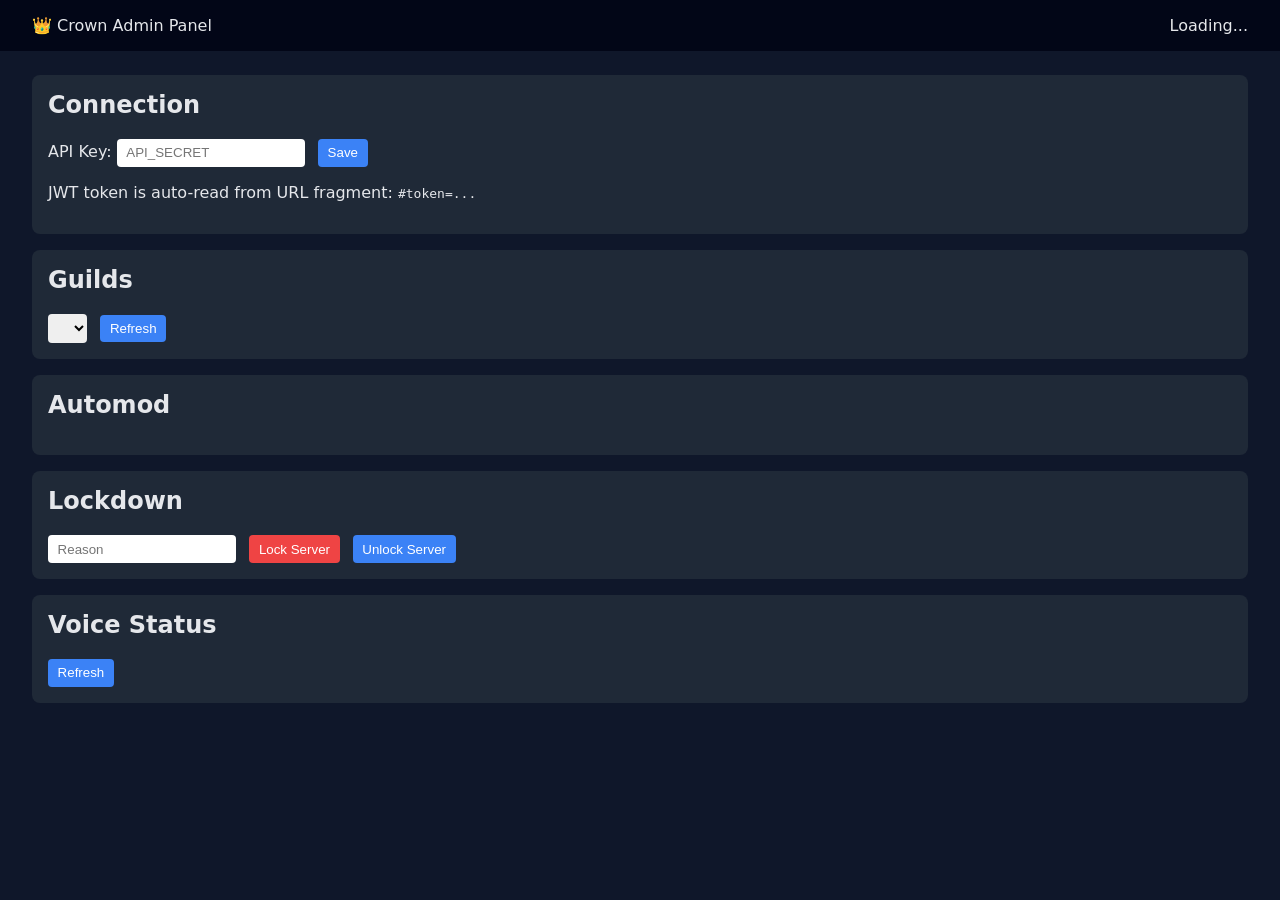
==== admin.html @ bd410d59 "Create admin.html" ====
<!DOCTYPE html>
<html lang="en">
<head>
  <meta charset="UTF-8">
  <title>Crown Admin Panel</title>
  <style>
    body { font-family: system-ui, sans-serif; background: #0f172a; color: #e5e7eb; margin: 0; }
    header { padding: 1rem 2rem; background: #020617; display: flex; justify-content: space-between; align-items: center; }
    main { padding: 1.5rem 2rem; }
    .card { background: #1f2937; padding: 1rem; border-radius: 0.5rem; margin-bottom: 1rem; }
    select, input, button { padding: 0.4rem 0.6rem; border-radius: 0.25rem; border: none; margin-right: 0.5rem; }
    button { background: #3b82f6; color: white; cursor: pointer; }
    button.danger { background: #ef4444; }
    h2 { margin-top: 0; }
  </style>
</head>
<body>
  <header>
    <div>👑 Crown Admin Panel</div>
    <div id="status">Loading...</div>
  </header>
  <main>
    <div class="card">
      <h2>Connection</h2>
      <div>
        <label>API Key:</label>
        <input id="apiKey" type="password" placeholder="API_SECRET">
        <button id="saveApiKey">Save</button>
      </div>
      <p>JWT token is auto-read from URL fragment: <code>#token=...</code></p>
    </div>

    <div class="card">
      <h2>Guilds</h2>
      <select id="guildSelect"></select>
      <button id="refreshGuilds">Refresh</button>
      <div id="guildInfo"></div>
    </div>

    <div class="card">
      <h2>Automod</h2>
      <div id="automodForm"></div>
    </div>

    <div class="card">
      <h2>Lockdown</h2>
      <input id="lockReason" placeholder="Reason">
      <button class="danger" id="lockBtn">Lock Server</button>
      <button id="unlockBtn">Unlock Server</button>
      <div id="lockResult"></div>
    </div>

    <div class="card">
      <h2>Voice Status</h2>
      <button id="voiceRefresh">Refresh</button>
      <div id="voiceStatus"></div>
    </div>
  </main>

  <script src="admin.js"></script>
</body>
</html>
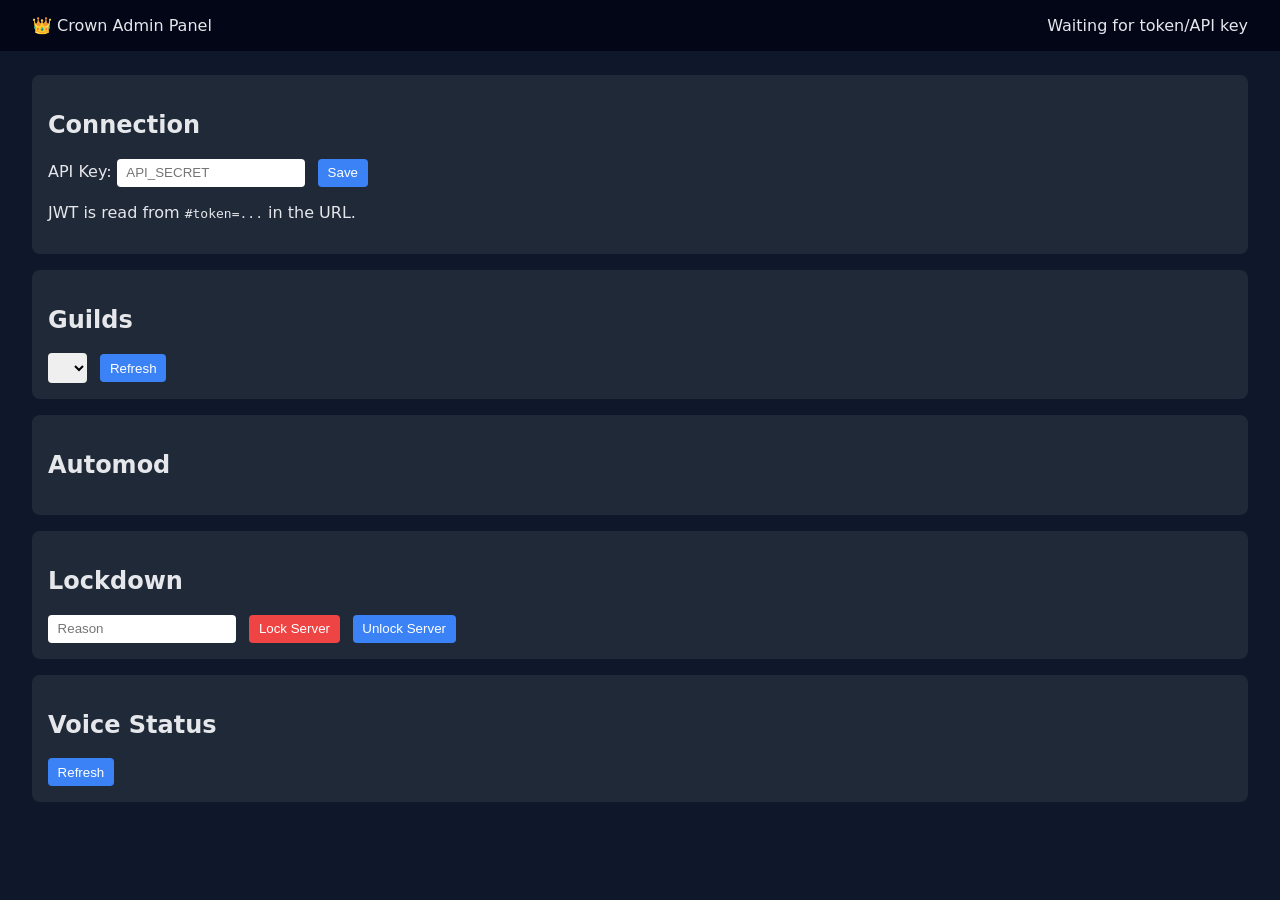
==== commit 23fef657: "Update admin.html" ====
--- a/admin.html
+++ b/admin.html
@@ -4,14 +4,13 @@
   <meta charset="UTF-8">
   <title>Crown Admin Panel</title>
   <style>
-    body { font-family: system-ui, sans-serif; background: #0f172a; color: #e5e7eb; margin: 0; }
-    header { padding: 1rem 2rem; background: #020617; display: flex; justify-content: space-between; align-items: center; }
-    main { padding: 1.5rem 2rem; }
-    .card { background: #1f2937; padding: 1rem; border-radius: 0.5rem; margin-bottom: 1rem; }
-    select, input, button { padding: 0.4rem 0.6rem; border-radius: 0.25rem; border: none; margin-right: 0.5rem; }
-    button { background: #3b82f6; color: white; cursor: pointer; }
-    button.danger { background: #ef4444; }
-    h2 { margin-top: 0; }
+    body { font-family: system-ui, sans-serif; background:#0f172a; color:#e5e7eb; margin:0; }
+    header { padding:1rem 2rem; background:#020617; display:flex; justify-content:space-between; }
+    main { padding:1.5rem 2rem; }
+    .card { background:#1f2937; padding:1rem; border-radius:0.5rem; margin-bottom:1rem; }
+    select,input,button { padding:0.4rem 0.6rem; border-radius:0.25rem; border:none; margin-right:0.5rem; }
+    button { background:#3b82f6; color:white; cursor:pointer; }
+    button.danger { background:#ef4444; }
   </style>
 </head>
 <body>
@@ -22,12 +21,10 @@
   <main>
     <div class="card">
       <h2>Connection</h2>
-      <div>
-        <label>API Key:</label>
-        <input id="apiKey" type="password" placeholder="API_SECRET">
-        <button id="saveApiKey">Save</button>
-      </div>
-      <p>JWT token is auto-read from URL fragment: <code>#token=...</code></p>
+      <label>API Key:</label>
+      <input id="apiKey" type="password" placeholder="API_SECRET">
+      <button id="saveApiKey">Save</button>
+      <p>JWT is read from <code>#token=...</code> in the URL.</p>
     </div>
 
     <div class="card">
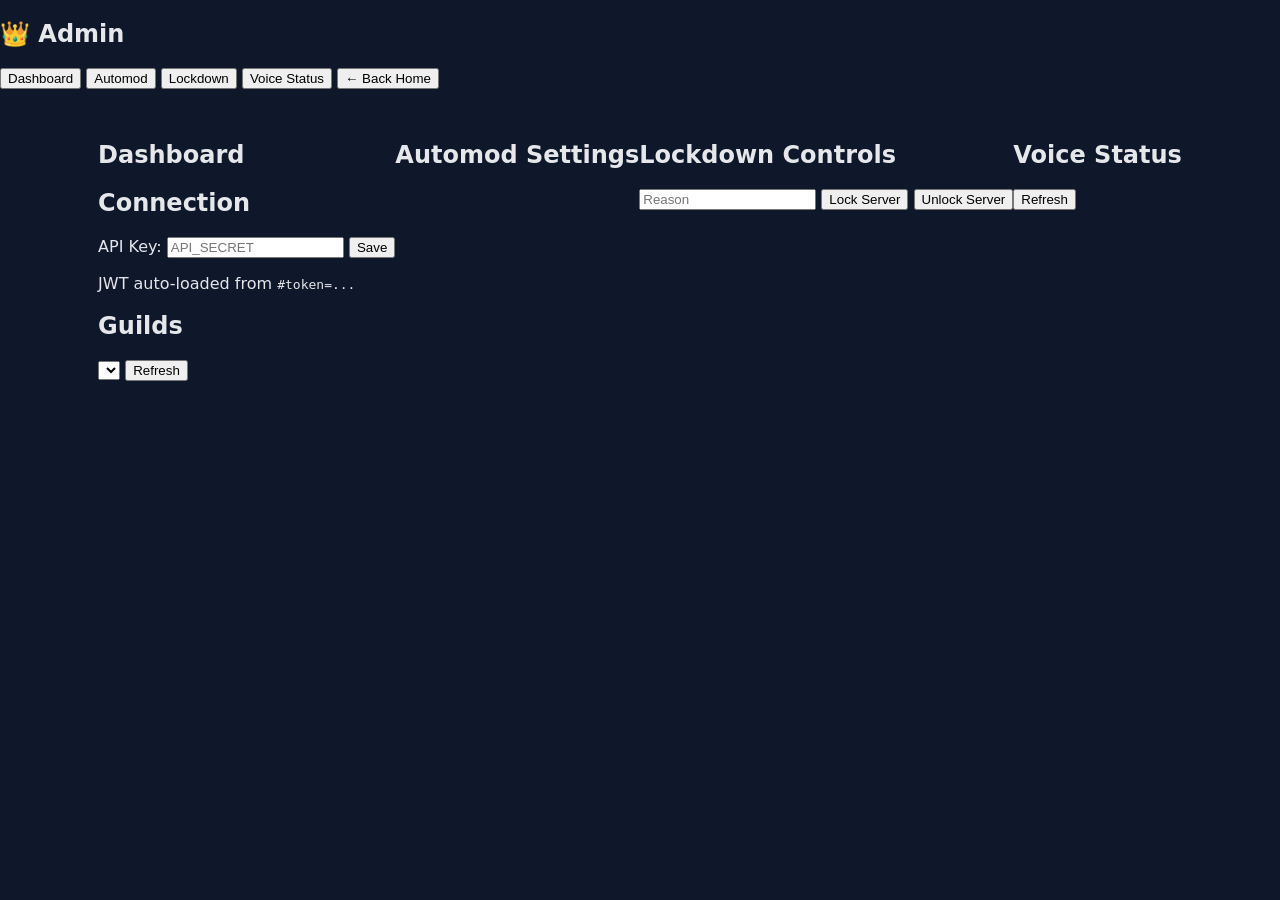
==== commit d53c69cd: "Update admin.html" ====
--- a/admin.html
+++ b/admin.html
@@ -3,55 +3,65 @@
 <head>
   <meta charset="UTF-8">
   <title>Crown Admin Panel</title>
-  <style>
-    body { font-family: system-ui, sans-serif; background:#0f172a; color:#e5e7eb; margin:0; }
-    header { padding:1rem 2rem; background:#020617; display:flex; justify-content:space-between; }
-    main { padding:1.5rem 2rem; }
-    .card { background:#1f2937; padding:1rem; border-radius:0.5rem; margin-bottom:1rem; }
-    select,input,button { padding:0.4rem 0.6rem; border-radius:0.25rem; border:none; margin-right:0.5rem; }
-    button { background:#3b82f6; color:white; cursor:pointer; }
-    button.danger { background:#ef4444; }
-  </style>
+  <link rel="stylesheet" href="style.css">
 </head>
-<body>
-  <header>
-    <div>👑 Crown Admin Panel</div>
-    <div id="status">Loading...</div>
-  </header>
-  <main>
-    <div class="card">
-      <h2>Connection</h2>
-      <label>API Key:</label>
-      <input id="apiKey" type="password" placeholder="API_SECRET">
-      <button id="saveApiKey">Save</button>
-      <p>JWT is read from <code>#token=...</code> in the URL.</p>
-    </div>
+<body class="admin-body">
 
-    <div class="card">
-      <h2>Guilds</h2>
-      <select id="guildSelect"></select>
-      <button id="refreshGuilds">Refresh</button>
-      <div id="guildInfo"></div>
-    </div>
+  <aside class="sidebar">
+    <h2>👑 Admin</h2>
+    <button class="nav-btn" onclick="showPage('dashboard')">Dashboard</button>
+    <button class="nav-btn" onclick="showPage('automod')">Automod</button>
+    <button class="nav-btn" onclick="showPage('lockdown')">Lockdown</button>
+    <button class="nav-btn" onclick="showPage('voice')">Voice Status</button>
+    <button class="nav-btn" onclick="window.location.href='/'">← Back Home</button>
+  </aside>
 
-    <div class="card">
-      <h2>Automod</h2>
-      <div id="automodForm"></div>
-    </div>
+  <main class="admin-main">
 
-    <div class="card">
-      <h2>Lockdown</h2>
-      <input id="lockReason" placeholder="Reason">
-      <button class="danger" id="lockBtn">Lock Server</button>
-      <button id="unlockBtn">Unlock Server</button>
-      <div id="lockResult"></div>
-    </div>
+    <!-- Connection -->
+    <section id="dashboard" class="page active">
+      <h1>Dashboard</h1>
 
-    <div class="card">
-      <h2>Voice Status</h2>
+      <div class="card">
+        <h2>Connection</h2>
+        <label>API Key:</label>
+        <input id="apiKey" type="password" placeholder="API_SECRET">
+        <button id="saveApiKey">Save</button>
+        <p>JWT auto-loaded from <code>#token=...</code></p>
+      </div>
+
+      <div class="card">
+        <h2>Guilds</h2>
+        <select id="guildSelect"></select>
+        <button id="refreshGuilds">Refresh</button>
+        <div id="guildInfo"></div>
+      </div>
+    </section>
+
+    <!-- Automod -->
+    <section id="automod" class="page">
+      <h1>Automod Settings</h1>
+      <div class="card" id="automodForm"></div>
+    </section>
+
+    <!-- Lockdown -->
+    <section id="lockdown" class="page">
+      <h1>Lockdown Controls</h1>
+      <div class="card">
+        <input id="lockReason" placeholder="Reason">
+        <button class="danger" id="lockBtn">Lock Server</button>
+        <button id="unlockBtn">Unlock Server</button>
+        <div id="lockResult"></div>
+      </div>
+    </section>
+
+    <!-- Voice -->
+    <section id="voice" class="page">
+      <h1>Voice Status</h1>
       <button id="voiceRefresh">Refresh</button>
-      <div id="voiceStatus"></div>
-    </div>
+      <div id="voiceStatus" class="card"></div>
+    </section>
+
   </main>
 
   <script src="admin.js"></script>
--- a/style.css
+++ b/style.css
@@ -0,0 +1,54 @@
+body {
+  margin: 0;
+  font-family: system-ui, sans-serif;
+  background: #0f172a;
+  color: #e5e7eb;
+}
+
+header {
+  background: #020617;
+  padding: 1.5rem;
+  text-align: center;
+  font-size: 1.8rem;
+  font-weight: bold;
+}
+
+main {
+  padding: 2rem;
+  display: flex;
+  justify-content: center;
+}
+
+.hero {
+  text-align: center;
+  max-width: 600px;
+}
+
+.buttons {
+  margin-top: 2rem;
+  display: flex;
+  justify-content: center;
+  gap: 1rem;
+}
+
+.btn {
+  background: #3b82f6;
+  color: white;
+  padding: 0.8rem 1.4rem;
+  border-radius: 0.4rem;
+  text-decoration: none;
+  font-size: 1rem;
+  transition: 0.2s;
+}
+
+.btn:hover {
+  background: #2563eb;
+}
+
+.btn.secondary {
+  background: #1f2937;
+}
+
+.btn.secondary:hover {
+  background: #374151;
+}
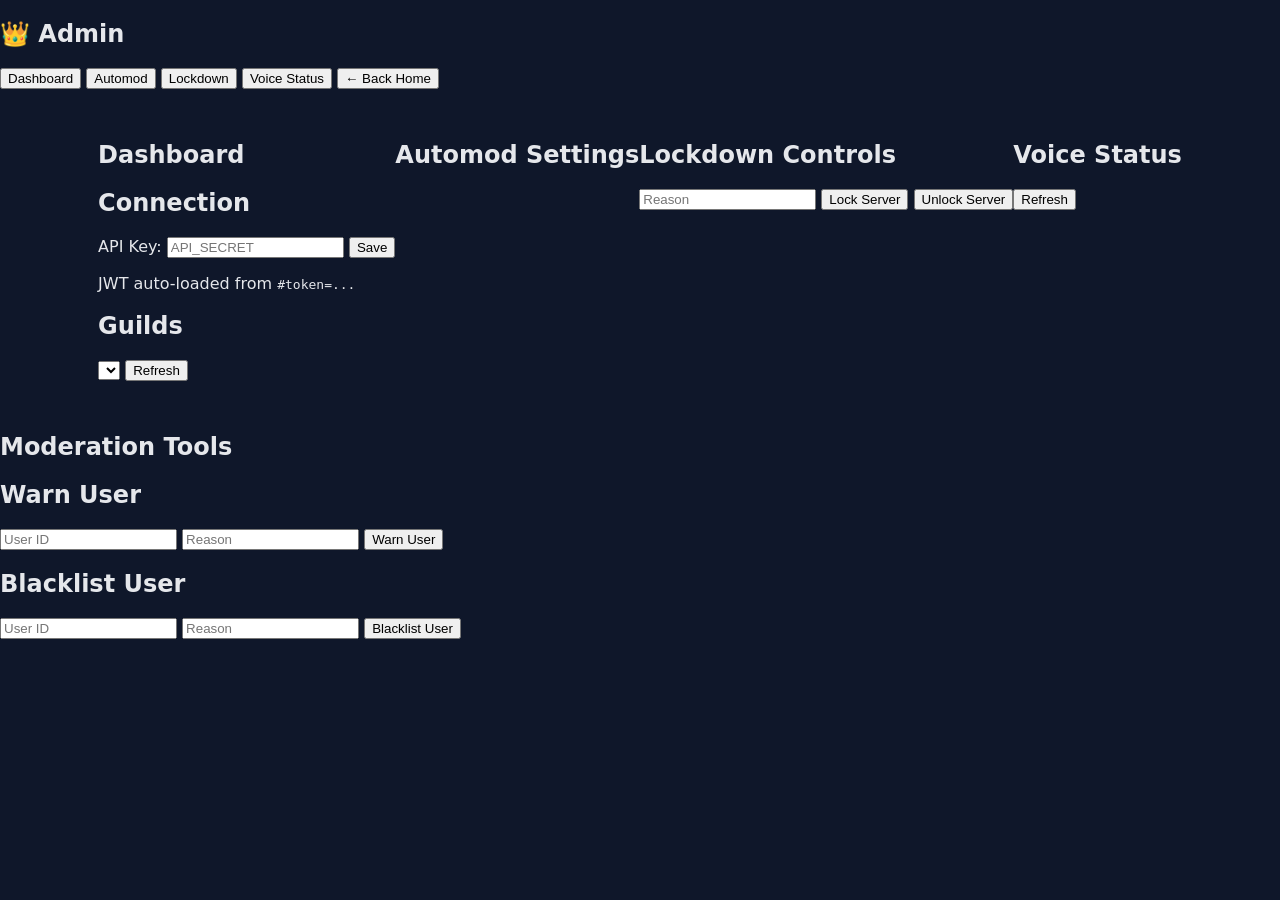
==== commit 165cc2bf: "Update admin.html" ====
--- a/admin.html
+++ b/admin.html
@@ -67,3 +67,25 @@
   <script src="admin.js"></script>
 </body>
 </html>
+
+<!-- Moderation -->
+<section id="moderation" class="page">
+  <h1>Moderation Tools</h1>
+
+  <div class="card">
+    <h2>Warn User</h2>
+    <input id="warnUserId" placeholder="User ID">
+    <input id="warnReason" placeholder="Reason">
+    <button id="warnBtn">Warn User</button>
+    <div id="warnResult"></div>
+  </div>
+
+  <div class="card">
+    <h2>Blacklist User</h2>
+    <input id="blacklistUserId" placeholder="User ID">
+    <input id="blacklistReason" placeholder="Reason">
+    <button id="blacklistBtn">Blacklist User</button>
+    <div id="blacklistResult"></div>
+  </div>
+</section>
+
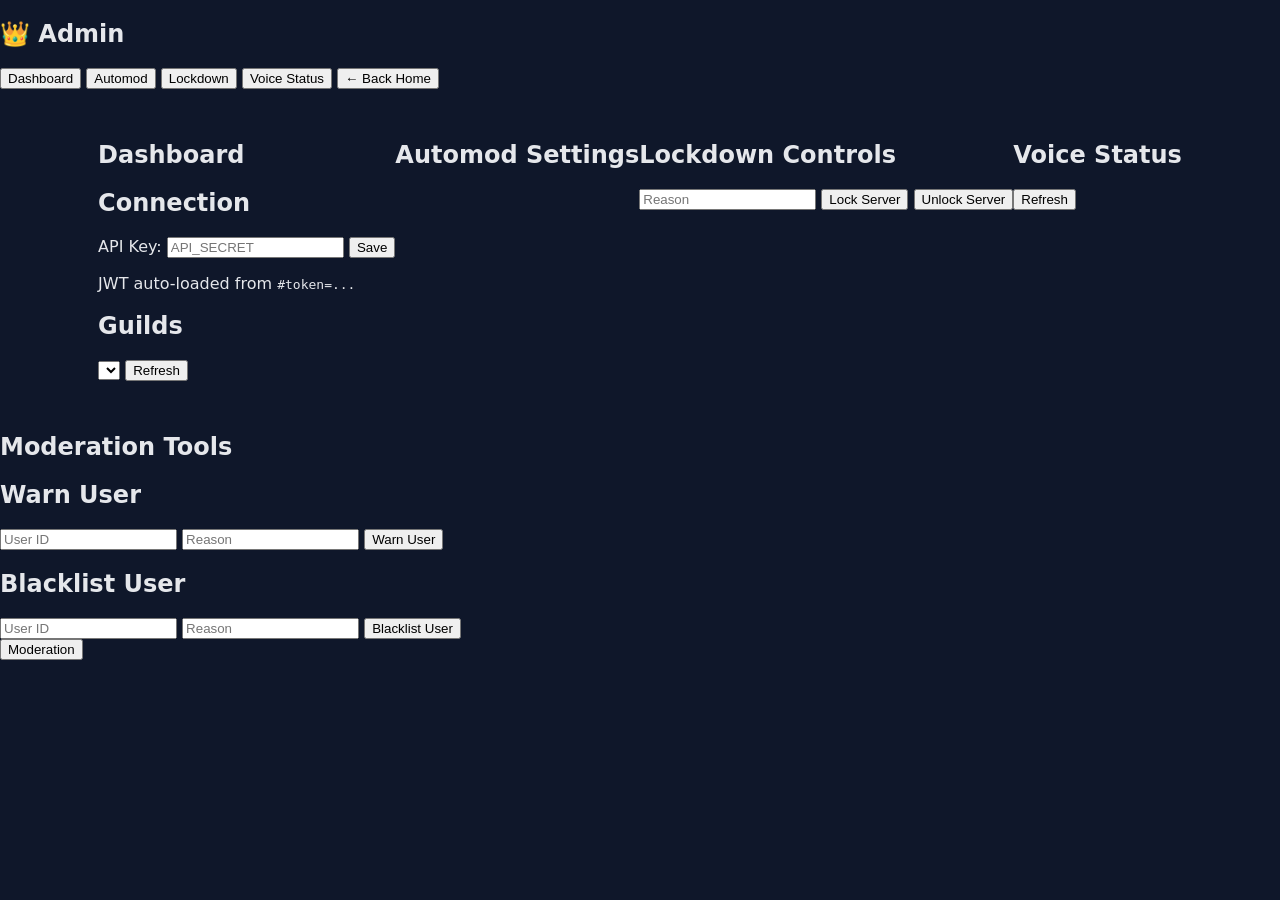
==== commit 322b345b: "Update admin.html" ====
--- a/admin.html
+++ b/admin.html
@@ -89,3 +89,4 @@
   </div>
 </section>
 
+<button class="nav-btn" onclick="showPage('moderation')">Moderation</button>
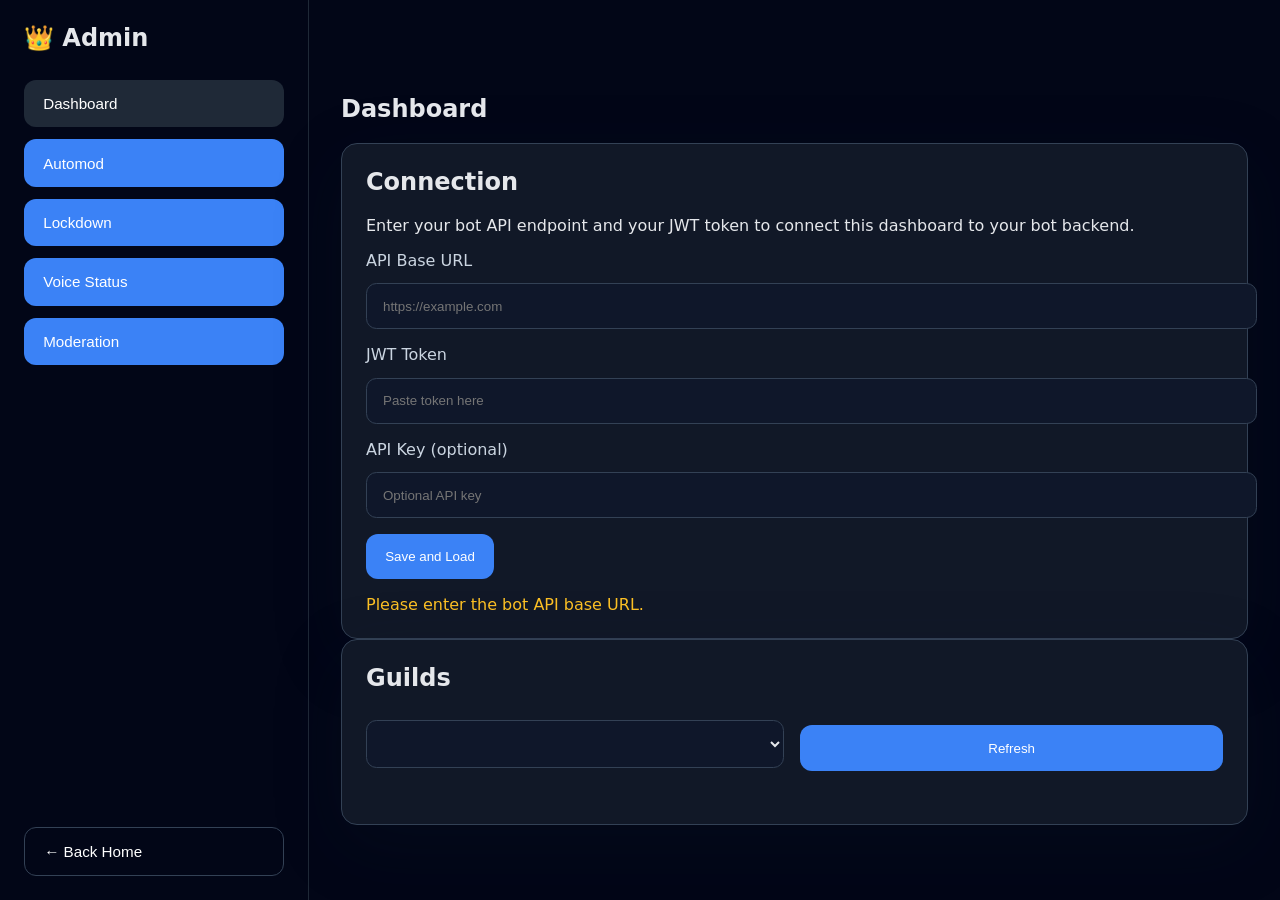
==== commit e938fd16: "Big changes" ====
--- a/admin.html
+++ b/admin.html
@@ -9,57 +9,90 @@
 
   <aside class="sidebar">
     <h2>👑 Admin</h2>
-    <button class="nav-btn" onclick="showPage('dashboard')">Dashboard</button>
-    <button class="nav-btn" onclick="showPage('automod')">Automod</button>
-    <button class="nav-btn" onclick="showPage('lockdown')">Lockdown</button>
-    <button class="nav-btn" onclick="showPage('voice')">Voice Status</button>
-    <button class="nav-btn" onclick="window.location.href='/'">← Back Home</button>
+    <button class="nav-btn active" data-page="dashboard" onclick="showPage('dashboard')">Dashboard</button>
+    <button class="nav-btn" data-page="automod" onclick="showPage('automod')">Automod</button>
+    <button class="nav-btn" data-page="lockdown" onclick="showPage('lockdown')">Lockdown</button>
+    <button class="nav-btn" data-page="voice" onclick="showPage('voice')">Voice Status</button>
+    <button class="nav-btn" data-page="moderation" onclick="showPage('moderation')">Moderation</button>
+    <button class="nav-btn secondary" onclick="window.location.href='/'">← Back Home</button>
   </aside>
 
   <main class="admin-main">
 
-    <!-- Connection -->
     <section id="dashboard" class="page active">
       <h1>Dashboard</h1>
 
       <div class="card">
         <h2>Connection</h2>
-        <label>API Key:</label>
-        <input id="apiKey" type="password" placeholder="API_SECRET">
-        <button id="saveApiKey">Save</button>
-        <p>JWT auto-loaded from <code>#token=...</code></p>
+        <p>Enter your bot API endpoint and your JWT token to connect this dashboard to your bot backend.</p>
+        <label>API Base URL</label>
+        <input id="apiBase" type="text" placeholder="https://example.com">
+        <label>JWT Token</label>
+        <input id="tokenInput" type="password" placeholder="Paste token here">
+        <label>API Key (optional)</label>
+        <input id="apiKey" type="password" placeholder="Optional API key">
+        <button id="saveSettings">Save and Load</button>
+        <div id="connectionStatus" class="status"></div>
       </div>
 
       <div class="card">
         <h2>Guilds</h2>
-        <select id="guildSelect"></select>
-        <button id="refreshGuilds">Refresh</button>
-        <div id="guildInfo"></div>
+        <div class="form-row">
+          <select id="guildSelect"></select>
+          <button id="refreshGuilds">Refresh</button>
+        </div>
+        <div id="guildInfo" class="status"></div>
       </div>
     </section>
 
-    <!-- Automod -->
     <section id="automod" class="page">
       <h1>Automod Settings</h1>
       <div class="card" id="automodForm"></div>
     </section>
 
-    <!-- Lockdown -->
     <section id="lockdown" class="page">
       <h1>Lockdown Controls</h1>
       <div class="card">
+        <label>Lockdown reason</label>
         <input id="lockReason" placeholder="Reason">
-        <button class="danger" id="lockBtn">Lock Server</button>
-        <button id="unlockBtn">Unlock Server</button>
-        <div id="lockResult"></div>
+        <div class="form-row">
+          <button class="danger" id="lockBtn">Lock Server</button>
+          <button id="unlockBtn">Unlock Server</button>
+        </div>
+        <div id="lockResult" class="status"></div>
       </div>
     </section>
 
-    <!-- Voice -->
     <section id="voice" class="page">
       <h1>Voice Status</h1>
-      <button id="voiceRefresh">Refresh</button>
-      <div id="voiceStatus" class="card"></div>
+      <div class="card">
+        <button id="voiceRefresh">Refresh</button>
+        <div id="voiceStatus" class="status"></div>
+      </div>
+    </section>
+
+    <section id="moderation" class="page">
+      <h1>Moderation Tools</h1>
+
+      <div class="card">
+        <h2>Warn User</h2>
+        <label>User ID</label>
+        <input id="warnUserId" placeholder="User ID">
+        <label>Reason</label>
+        <input id="warnReason" placeholder="Reason">
+        <button id="warnBtn">Warn User</button>
+        <div id="warnResult" class="status"></div>
+      </div>
+
+      <div class="card">
+        <h2>Blacklist User</h2>
+        <label>User ID</label>
+        <input id="blacklistUserId" placeholder="User ID">
+        <label>Reason</label>
+        <input id="blacklistReason" placeholder="Reason">
+        <button id="blacklistBtn">Blacklist User</button>
+        <div id="blacklistResult" class="status"></div>
+      </div>
     </section>
 
   </main>
@@ -67,26 +100,3 @@
   <script src="admin.js"></script>
 </body>
 </html>
-
-<!-- Moderation -->
-<section id="moderation" class="page">
-  <h1>Moderation Tools</h1>
-
-  <div class="card">
-    <h2>Warn User</h2>
-    <input id="warnUserId" placeholder="User ID">
-    <input id="warnReason" placeholder="Reason">
-    <button id="warnBtn">Warn User</button>
-    <div id="warnResult"></div>
-  </div>
-
-  <div class="card">
-    <h2>Blacklist User</h2>
-    <input id="blacklistUserId" placeholder="User ID">
-    <input id="blacklistReason" placeholder="Reason">
-    <button id="blacklistBtn">Blacklist User</button>
-    <div id="blacklistResult"></div>
-  </div>
-</section>
-
-<button class="nav-btn" onclick="showPage('moderation')">Moderation</button>
--- a/style.css
+++ b/style.css
@@ -52,3 +52,170 @@
 .btn.secondary:hover {
   background: #374151;
 }
+
+.card input,
+.card select,
+.card textarea {
+  width: 100%;
+  margin-top: 0.5rem;
+  margin-bottom: 1rem;
+  padding: 0.9rem 1rem;
+  border-radius: 0.65rem;
+  border: 1px solid #334155;
+  background: #0f172a;
+  color: #e5e7eb;
+}
+
+.admin-body {
+  min-height: 100vh;
+  display: flex;
+  background: #020617;
+}
+
+.sidebar {
+  width: 260px;
+  min-width: 260px;
+  background: #020617;
+  border-right: 1px solid #1f2937;
+  padding: 1.5rem;
+  display: flex;
+  flex-direction: column;
+  gap: 0.75rem;
+}
+
+.sidebar h2 {
+  margin: 0 0 1rem;
+  font-size: 1.5rem;
+}
+
+.nav-btn {
+  background: #111827;
+  border: none;
+  color: #e5e7eb;
+  padding: 0.95rem 1rem;
+  border-radius: 0.65rem;
+  cursor: pointer;
+  text-align: left;
+  font-size: 0.95rem;
+  transition: background 0.2s ease;
+}
+
+.nav-btn:hover,
+.nav-btn.active {
+  background: #1f2937;
+}
+
+.nav-btn.secondary {
+  margin-top: auto;
+  background: transparent;
+  border: 1px solid #334155;
+}
+
+.admin-main {
+  flex: 1;
+  padding: 2rem;
+  display: flex;
+  flex-direction: column;
+  gap: 1.5rem;
+}
+
+.page {
+  display: none;
+}
+
+.page.active {
+  display: block;
+}
+
+.card {
+  background: #111827;
+  border: 1px solid #334155;
+  border-radius: 1rem;
+  padding: 1.5rem;
+  box-shadow: 0 20px 70px rgba(15, 23, 42, 0.2);
+}
+
+.card h2,
+.card h1 {
+  margin-top: 0;
+}
+
+.form-row {
+  display: flex;
+  gap: 1rem;
+  flex-wrap: wrap;
+  align-items: center;
+}
+
+.form-row > * {
+  flex: 1 1 0;
+}
+
+button,
+.nav-btn,
+.btn {
+  border: none;
+  border-radius: 0.75rem;
+  padding: 0.95rem 1.2rem;
+  background: #3b82f6;
+  color: white;
+  cursor: pointer;
+  transition: transform 0.15s ease, background 0.2s ease;
+}
+
+button:hover,
+.btn:hover {
+  transform: translateY(-1px);
+  background: #2563eb;
+}
+
+button.danger {
+  background: #dc2626;
+}
+
+.status {
+  margin-top: 1rem;
+  color: #93c5fd;
+}
+
+.status.warning {
+  color: #fbbf24;
+}
+
+.status.error {
+  color: #f87171;
+}
+
+.voice-channel {
+  margin-top: 1rem;
+  padding: 1rem;
+  background: #0f172a;
+  border: 1px solid #334155;
+  border-radius: 0.85rem;
+}
+
+input[type="checkbox"] {
+  width: auto;
+  margin-right: 0.75rem;
+}
+
+label {
+  display: block;
+  margin-bottom: 0.35rem;
+  color: #cbd5e1;
+}
+
+@media (max-width: 900px) {
+  .admin-body,
+  .admin-main {
+    flex-direction: column;
+  }
+
+  .sidebar {
+    width: 100%;
+    min-width: unset;
+    border-right: none;
+    border-bottom: 1px solid #1f2937;
+  }
+}
+
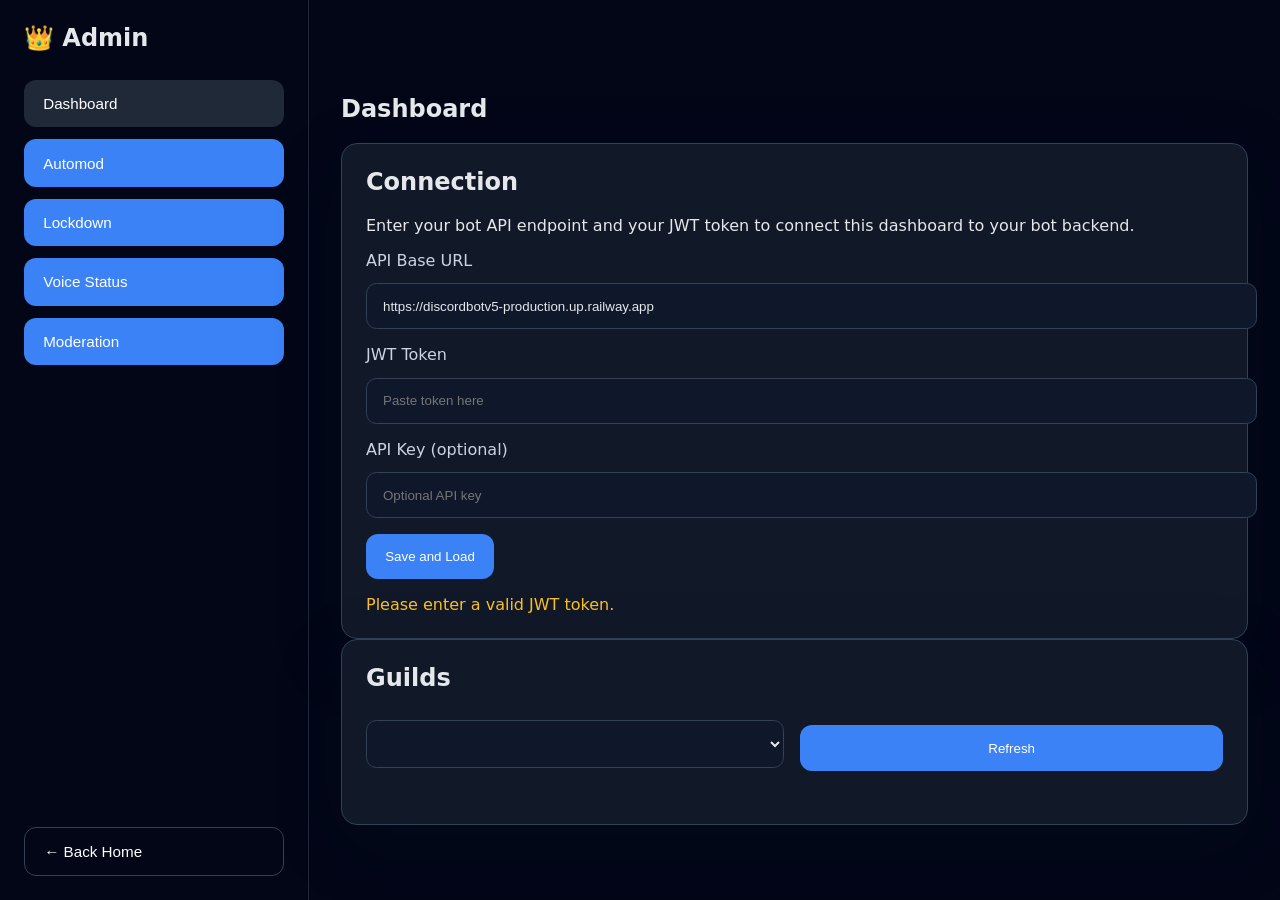
==== commit b3e911b9: "URL update" ====
--- a/admin.html
+++ b/admin.html
@@ -26,7 +26,7 @@
         <h2>Connection</h2>
         <p>Enter your bot API endpoint and your JWT token to connect this dashboard to your bot backend.</p>
         <label>API Base URL</label>
-        <input id="apiBase" type="text" placeholder="https://example.com">
+        <input id="apiBase" type="text" placeholder="https://discordbotv5-production.up.railway.app">
         <label>JWT Token</label>
         <input id="tokenInput" type="password" placeholder="Paste token here">
         <label>API Key (optional)</label>
